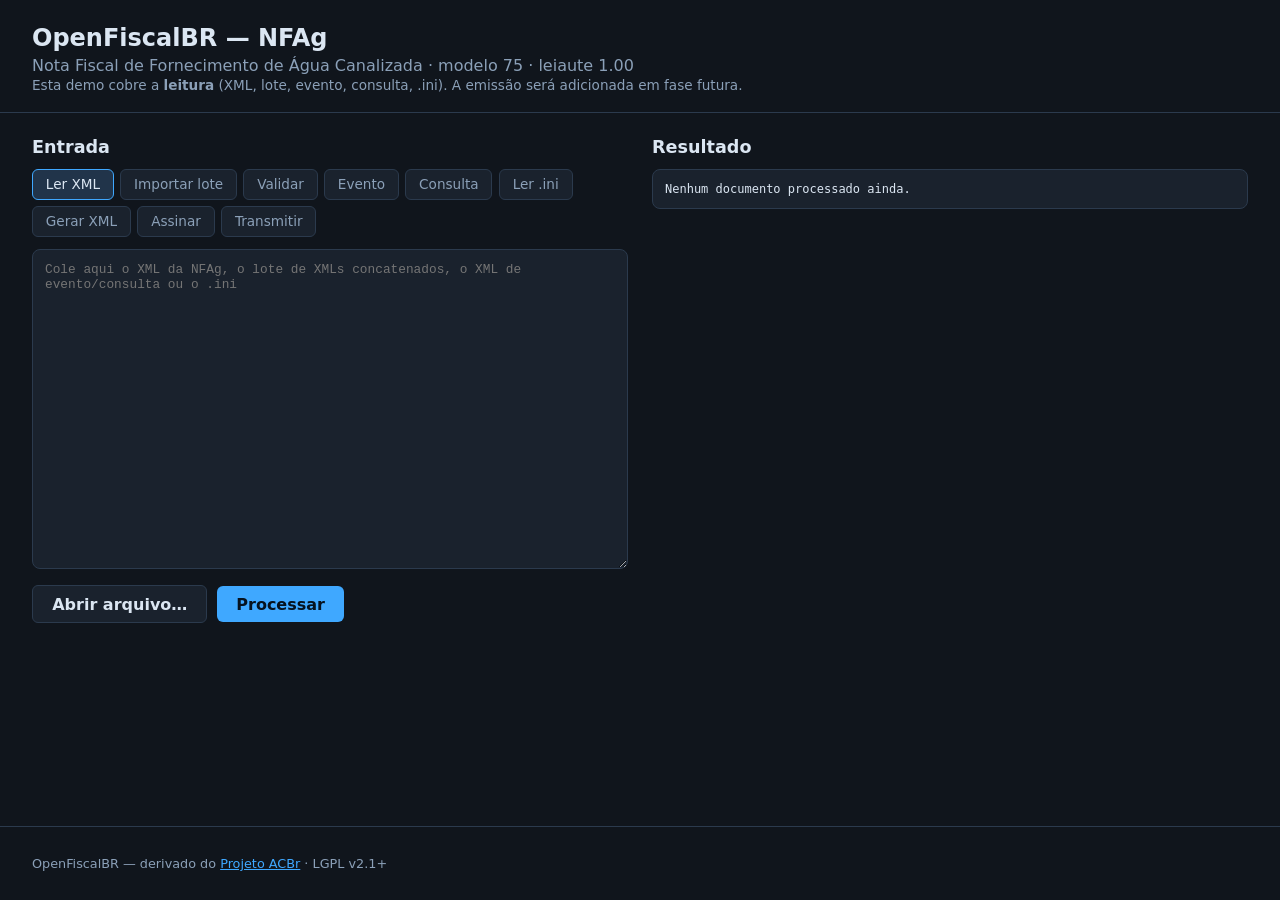
==== demos/nfag/frontend/index.html @ 841ee116 "Subindo package NFAg" ====
<!DOCTYPE html>
<html lang="pt-BR">
<head>
  <meta charset="UTF-8">
  <meta name="viewport" content="width=device-width, initial-scale=1.0">
  <title>OpenFiscalBR — Demo NFAg (leitura e importação em lote)</title>
  <link rel="stylesheet" href="style.css">
</head>
<body>
  <header>
    <h1>OpenFiscalBR — NFAg</h1>
    <p>Nota Fiscal de Fornecimento de Água Canalizada · modelo 75 · leiaute 1.00</p>
    <p class="aviso">Esta demo cobre a <strong>leitura</strong> (XML, lote, evento, consulta, .ini).
      A emissão será adicionada em fase futura.</p>
  </header>

  <main>
    <section class="entrada">
      <h2>Entrada</h2>
      <div class="abas" role="tablist">
        <button class="aba ativa" data-acao="ler">Ler XML</button>
        <button class="aba" data-acao="ler-lote">Importar lote</button>
        <button class="aba" data-acao="validar">Validar</button>
        <button class="aba" data-acao="ler-evento">Evento</button>
        <button class="aba" data-acao="ler-consulta">Consulta</button>
        <button class="aba" data-acao="ler-ini">Ler .ini</button>
        <button class="aba" data-acao="gerar">Gerar XML</button>
        <button class="aba" data-acao="assinar">Assinar</button>
        <button class="aba" data-acao="transmitir">Transmitir</button>
      </div>

      <textarea id="conteudo" spellcheck="false"
        placeholder="Cole aqui o XML da NFAg, o lote de XMLs concatenados, o XML de evento/consulta ou o .ini"></textarea>

      <div class="acoes">
        <label class="botao secundario">
          Abrir arquivo…
          <input type="file" id="arquivo" accept=".xml,.ini,.txt" hidden>
        </label>
        <button id="processar" class="botao">Processar</button>
      </div>
      <p id="erro" class="erro" hidden></p>
    </section>

    <section class="saida">
      <h2>Resultado</h2>
      <div id="resumo" class="resumo" hidden></div>
      <pre id="resultado">Nenhum documento processado ainda.</pre>
    </section>
  </main>

  <footer>
    <p>OpenFiscalBR — derivado do <a href="http://projetoacbr.com.br">Projeto ACBr</a> · LGPL v2.1+</p>
  </footer>

  <script src="app.js"></script>
</body>
</html>
---- demos/nfag/frontend/style.css ----
/* OpenFiscalBR - Demo NFAg - LGPL v2.1+ */

:root {
  --fundo: #10151c;
  --painel: #1a222d;
  --borda: #2b3a4d;
  --texto: #dbe6f2;
  --texto-suave: #8ba0b8;
  --acento: #3fa8ff;
  --ok: #43c98b;
  --erro: #ff6b6b;
}

* { box-sizing: border-box; }

body {
  margin: 0;
  font-family: "Segoe UI", system-ui, sans-serif;
  background: var(--fundo);
  color: var(--texto);
  min-height: 100vh;
  display: flex;
  flex-direction: column;
}

header {
  padding: 1.5rem 2rem 1rem;
  border-bottom: 1px solid var(--borda);
}

header h1 { margin: 0 0 .25rem; font-size: 1.5rem; }
header p { margin: .15rem 0; color: var(--texto-suave); }
header .aviso { font-size: .85rem; }

main {
  flex: 1;
  display: grid;
  grid-template-columns: 1fr 1fr;
  gap: 1.5rem;
  padding: 1.5rem 2rem;
}

@media (max-width: 900px) {
  main { grid-template-columns: 1fr; }
}

section h2 { margin: 0 0 .75rem; font-size: 1.1rem; }

.abas { display: flex; flex-wrap: wrap; gap: .4rem; margin-bottom: .75rem; }

.aba {
  background: var(--painel);
  color: var(--texto-suave);
  border: 1px solid var(--borda);
  border-radius: 6px;
  padding: .4rem .8rem;
  cursor: pointer;
  font: inherit;
  font-size: .85rem;
}

.aba.ativa {
  color: var(--texto);
  border-color: var(--acento);
  background: #21344a;
}

textarea {
  width: 100%;
  min-height: 320px;
  background: var(--painel);
  color: var(--texto);
  border: 1px solid var(--borda);
  border-radius: 8px;
  padding: .75rem;
  font-family: Consolas, "Courier New", monospace;
  font-size: .8rem;
  resize: vertical;
}

.acoes {
  display: flex;
  gap: .6rem;
  margin-top: .75rem;
  align-items: center;
}

.botao {
  background: var(--acento);
  color: #06121f;
  border: none;
  border-radius: 6px;
  padding: .55rem 1.2rem;
  font: inherit;
  font-weight: 600;
  cursor: pointer;
}

.botao:disabled { opacity: .5; cursor: wait; }

.botao.secundario {
  background: var(--painel);
  color: var(--texto);
  border: 1px solid var(--borda);
  display: inline-block;
}

.erro {
  color: var(--erro);
  background: rgba(255, 107, 107, .1);
  border: 1px solid rgba(255, 107, 107, .4);
  border-radius: 6px;
  padding: .5rem .75rem;
  margin-top: .75rem;
  font-size: .85rem;
}

.resumo { margin-bottom: .75rem; }

.cartao {
  background: var(--painel);
  border: 1px solid var(--borda);
  border-radius: 8px;
  padding: .6rem .9rem;
  margin-bottom: .5rem;
}

.cartao p { margin: .2rem 0; font-size: .85rem; }
.cartao .chave { font-family: Consolas, monospace; color: var(--texto-suave); font-size: .78rem; }

.situacao { padding: .1rem .5rem; border-radius: 10px; font-size: .75rem; }
.situacao.confirmada { background: rgba(67, 201, 139, .15); color: var(--ok); }
.situacao.cancelada { background: rgba(255, 107, 107, .15); color: var(--erro); }
.situacao.neutra { background: rgba(139, 160, 184, .15); color: var(--texto-suave); }

.destaque { color: var(--ok); font-size: .9rem; }
.falha { color: var(--erro); font-size: .85rem; }

pre#resultado {
  background: var(--painel);
  border: 1px solid var(--borda);
  border-radius: 8px;
  padding: .75rem;
  font-size: .75rem;
  overflow: auto;
  max-height: 60vh;
  white-space: pre-wrap;
  word-break: break-word;
}

footer {
  padding: 1rem 2rem;
  border-top: 1px solid var(--borda);
  color: var(--texto-suave);
  font-size: .8rem;
}

footer a { color: var(--acento); }
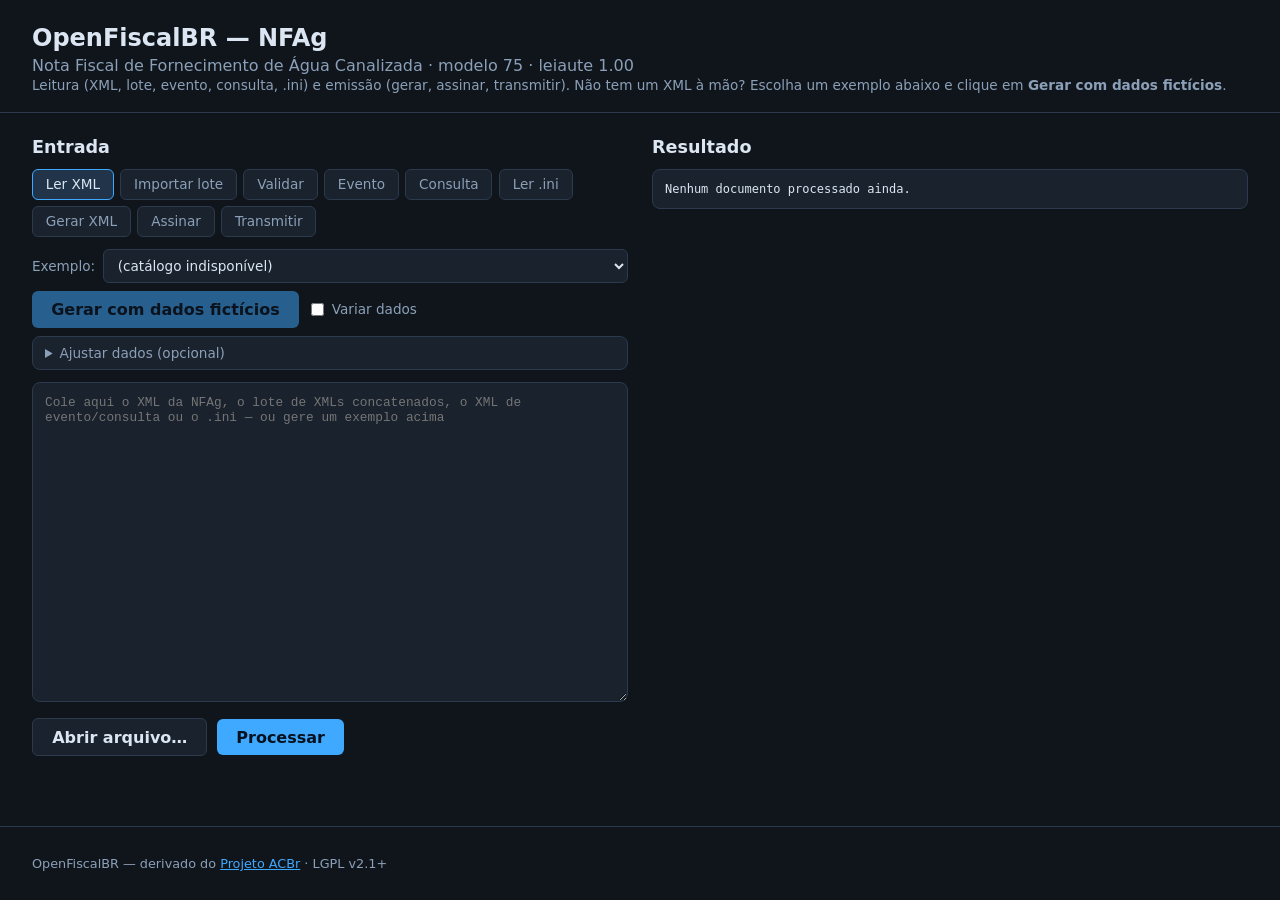
==== commit 03d458b5: "Subindo geracao de massa de xml de testes" ====
--- a/demos/nfag/frontend/index.html
+++ b/demos/nfag/frontend/index.html
@@ -10,8 +10,8 @@
   <header>
     <h1>OpenFiscalBR — NFAg</h1>
     <p>Nota Fiscal de Fornecimento de Água Canalizada · modelo 75 · leiaute 1.00</p>
-    <p class="aviso">Esta demo cobre a <strong>leitura</strong> (XML, lote, evento, consulta, .ini).
-      A emissão será adicionada em fase futura.</p>
+    <p class="aviso">Leitura (XML, lote, evento, consulta, .ini) e emissão (gerar, assinar, transmitir).
+      Não tem um XML à mão? Escolha um exemplo abaixo e clique em <strong>Gerar com dados fictícios</strong>.</p>
   </header>
 
   <main>
@@ -29,8 +29,36 @@
         <button class="aba" data-acao="transmitir">Transmitir</button>
       </div>
 
+      <div class="exemplos">
+        <label for="exemplo">Exemplo:</label>
+        <select id="exemplo"><option value="">Carregando…</option></select>
+        <button id="gerarExemplo" class="botao" disabled>Gerar com dados fictícios</button>
+        <label class="check"><input type="checkbox" id="variarDados"> Variar dados</label>
+        <a id="baixarExemplo" class="botao secundario" hidden download>Baixar .xml</a>
+      </div>
+      <p id="exemploDescricao" class="descricao" hidden></p>
+
+      <details class="parametros">
+        <summary>Ajustar dados (opcional)</summary>
+        <div class="campos">
+          <label>CNPJ do emitente <input type="text" id="pCnpj" placeholder="11222333000181" maxlength="18"></label>
+          <label>UF <input type="text" id="pUf" placeholder="SP" maxlength="2"></label>
+          <label>Série <input type="number" id="pSerie" placeholder="1" min="0" max="889"></label>
+          <label>Número <input type="number" id="pNnf" placeholder="1" min="1"></label>
+          <label>Ambiente
+            <select id="pTpAmb">
+              <option value="">(do exemplo)</option>
+              <option value="2">Homologação</option>
+              <option value="1">Produção</option>
+            </select>
+          </label>
+          <label id="campoItens">Itens <input type="number" id="pItens" placeholder="5" min="1" max="990"></label>
+        </div>
+        <button id="gerarComDados" class="botao secundario" disabled>Gerar com estes dados</button>
+      </details>
+
       <textarea id="conteudo" spellcheck="false"
-        placeholder="Cole aqui o XML da NFAg, o lote de XMLs concatenados, o XML de evento/consulta ou o .ini"></textarea>
+        placeholder="Cole aqui o XML da NFAg, o lote de XMLs concatenados, o XML de evento/consulta ou o .ini — ou gere um exemplo acima"></textarea>
 
       <div class="acoes">
         <label class="botao secundario">
--- a/demos/nfag/frontend/style.css
+++ b/demos/nfag/frontend/style.css
@@ -65,6 +65,79 @@
   background: #21344a;
 }
 
+/* .botao.secundario usa display:inline-block, que venceria o display:none
+   que o navegador aplica ao atributo hidden. */
+[hidden] { display: none !important; }
+
+.exemplos {
+  display: flex;
+  align-items: center;
+  flex-wrap: wrap;
+  gap: .5rem;
+  margin-bottom: .5rem;
+}
+
+.exemplos label { font-size: .85rem; color: var(--texto-suave); }
+
+.exemplos select {
+  flex: 1;
+  min-width: 16rem;
+  background: var(--painel);
+  color: var(--texto);
+  border: 1px solid var(--borda);
+  border-radius: 6px;
+  padding: .45rem .6rem;
+  font: inherit;
+  font-size: .85rem;
+}
+
+.exemplos .check { display: flex; align-items: center; gap: .3rem; cursor: pointer; }
+
+.descricao {
+  font-size: .8rem;
+  color: var(--texto-suave);
+  margin: 0 0 .6rem;
+  line-height: 1.4;
+}
+
+.parametros {
+  background: var(--painel);
+  border: 1px solid var(--borda);
+  border-radius: 8px;
+  padding: .5rem .75rem;
+  margin-bottom: .75rem;
+  font-size: .85rem;
+}
+
+.parametros summary { cursor: pointer; color: var(--texto-suave); }
+
+.parametros .campos {
+  display: flex;
+  flex-wrap: wrap;
+  gap: .6rem;
+  margin: .75rem 0;
+}
+
+.parametros .campos label {
+  display: flex;
+  flex-direction: column;
+  gap: .25rem;
+  font-size: .75rem;
+  color: var(--texto-suave);
+}
+
+.parametros input,
+.parametros select {
+  background: var(--fundo);
+  color: var(--texto);
+  border: 1px solid var(--borda);
+  border-radius: 6px;
+  padding: .35rem .5rem;
+  font: inherit;
+  font-size: .8rem;
+  min-width: 9rem;
+}
+
 textarea {
   width: 100%;
   min-height: 320px;
